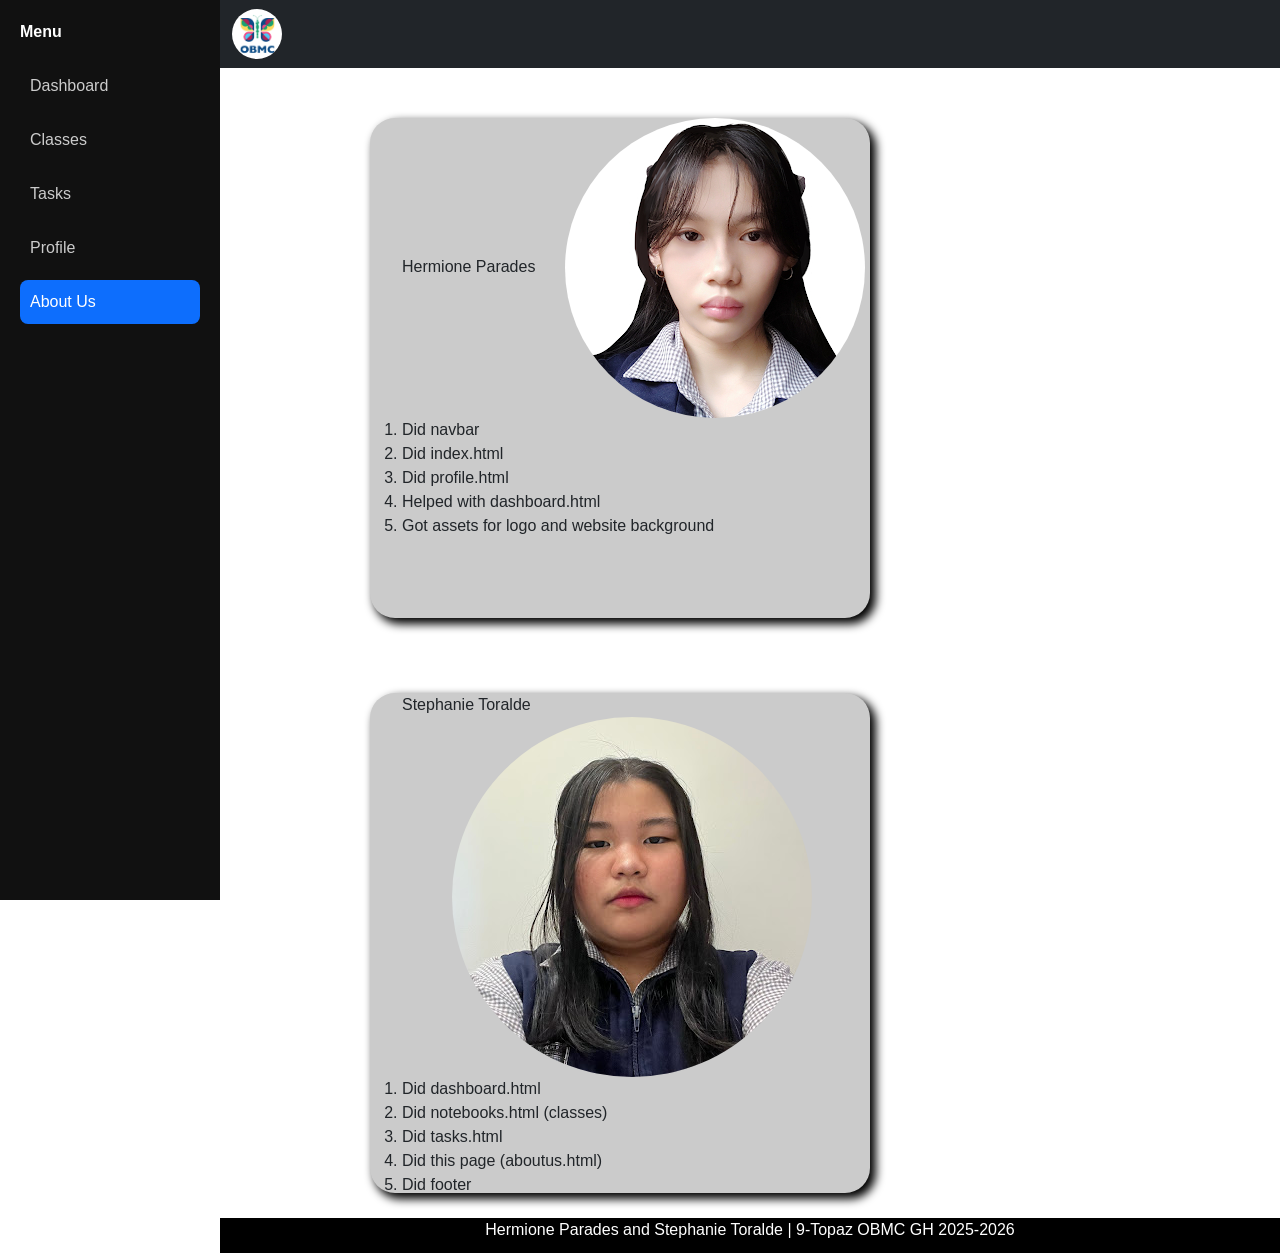
==== aboutus.html @ 8887d8b3 "Update aboutus.html" ====
<!DOCTYPE html>
<html lang="en">

<head>
    <meta charset="UTF-8">
    <meta name="viewport" content="width-device-width, initial scale-1.0">
    <title>About Us</title>
    <link href="https://cdn.jsdelivr.net/npm/bootstrap@5.3.8/dist/css/bootstrap.min.css" rel="stylesheet">
    <script src="https://cdn.jsdelivr.net/npm/bootstrap@5.3.8/dist/js/bootstrap.bundle.min.js"></script>
    <link rel="stylesheet" href="style.css">
    <style>
        body {
            background: url("butterdie.png") no-repeat center center fixed;
            background-size: cover;
        }

        ol {
            size: 150px;
        }

        #box1 {
            width: 500px;
            height: 500px;
            background-color: rgb(203, 203, 203);
            border-radius: 25px;
            box-shadow: 5px 5px 10px 1px #000000;
            margin: 25px;
            margin-right: 150px;
            margin-left: 150px;
            margin-top: 50px;
            display: inline-block;
        }

        #box2 {
            width: 500px;
            height: 500px;
            background-color: rgb(203, 203, 203);
            border-radius: 25px;
            box-shadow: 5px 5px 10px 1px #000000;
            margin: 25px;
            margin-right: 150px;
            margin-left: 150px;
            margin-top: 50px;
            display: inline-block;
        }
    </style>
</head>

<body>

    <div class="page-bg">

        <div class="sidebar">
            <div class="sidebar-title">Menu</div>

            <a href="dashboard.html" class="sidebar-link">Dashboard</a>
            <a href="notebooks.html" class="sidebar-link">Classes</a>
            <a href="tasks.html" class="sidebar-link">Tasks</a>
            <a href="profile.html" class="sidebar-link">Profile</a>
            <a href="aboutus.html" class="sidebar-link active">About Us</a>
        </div>

        <div class="main-content">

            <nav class="navbar navbar-dark bg-dark">
                <div class="container-fluid">
                    <a href="index.html" class="navbar-brand">
                        <img src="OBMC LOGO.png" style="border-radius:50%;" width="50" height="50">
                    </a>
                </div>
            </nav>


            <div id="box1">
                <ol>Hermione Parades
                    <img style="border-radius: 50%; margin-left: 25px; size: 250px;" src="hermione.jpg">
                    <li>Did navbar</li>
                    <li>Did index.html</li>
                    <li>Did profile.html</li>
                    <li>Helped with dashboard.html</li>
                    <li>Got assets for logo and website background</li>
                </ol>

            </div>
            <div id="box2">
                <ol>Stephanie Toralde
                    <img style="border-radius: 50%; margin-left: 50px; size: 200px;" src="stephanie.jpg">
                    <li>Did dashboard.html</li>
                    <li>Did notebooks.html (classes)</li>
                    <li>Did tasks.html</li>
                    <li>Did this page (aboutus.html)</li>
                    <li>Did footer</li>
                </ol>
            </div>
</body>
<footer style="background-color: black; color: white; text-align: center; height: 35px;"> Hermione Parades
    and
    Stephanie Toralde | 9-Topaz OBMC GH 2025-2026
</footer>

</html>
---- style.css ----
body {
    margin: 0;
    font-family: Arial, sans-serif;

    background: url("butterdie.png") no-repeat center center fixed;
    background-size: cover;
}

.page-bg {
    min-height: 100vh;
    display: flex;

    background: url("butterdie.png") no-repeat center center fixed;
    background-size: cover;
}

.sidebar {
    width: 220px;
    height: 100vh;
    background: #111;
    color: white;

    position: fixed;
    top: 0;
    left: 0;

    padding: 20px;
    display: flex;
    flex-direction: column;
    gap: 10px;
}

.sidebar-title {
    font-weight: bold;
    margin-bottom: 10px;
}

.sidebar-link {
    color: #ccc;
    text-decoration: none;
    padding: 10px;
    border-radius: 8px;
    transition: 0.2s;
}

.sidebar-link:hover {
    background: #333;
    color: white;
}

.sidebar-link.active {
    background: #0d6efd;
    color: white;
}

.main-content {
    margin-left: 220px;
    width: calc(100% - 220px);
}

.navbar {
    padding-top: 4px;
    padding-bottom: 4px;
    min-height: 50px;
}

.login-container {
    max-width: 300px;
    margin: 100px auto;
    padding: 40px 25px;
    background: white;
    border-radius: 10px;
    box-shadow: 0px 4px 10px rgba(0,0,0,0.1);
}

img {
    border-radius: 50%;
}

 .my-box {
            height: 650px;
            width: 500px;
            box-shadow: 5px 5px 10px 1px #000000;
            color: rgb(222, 222, 222);
            margin-top: 20px;
            box-shadow: 5px 5px 10px 1px #000000;

        }
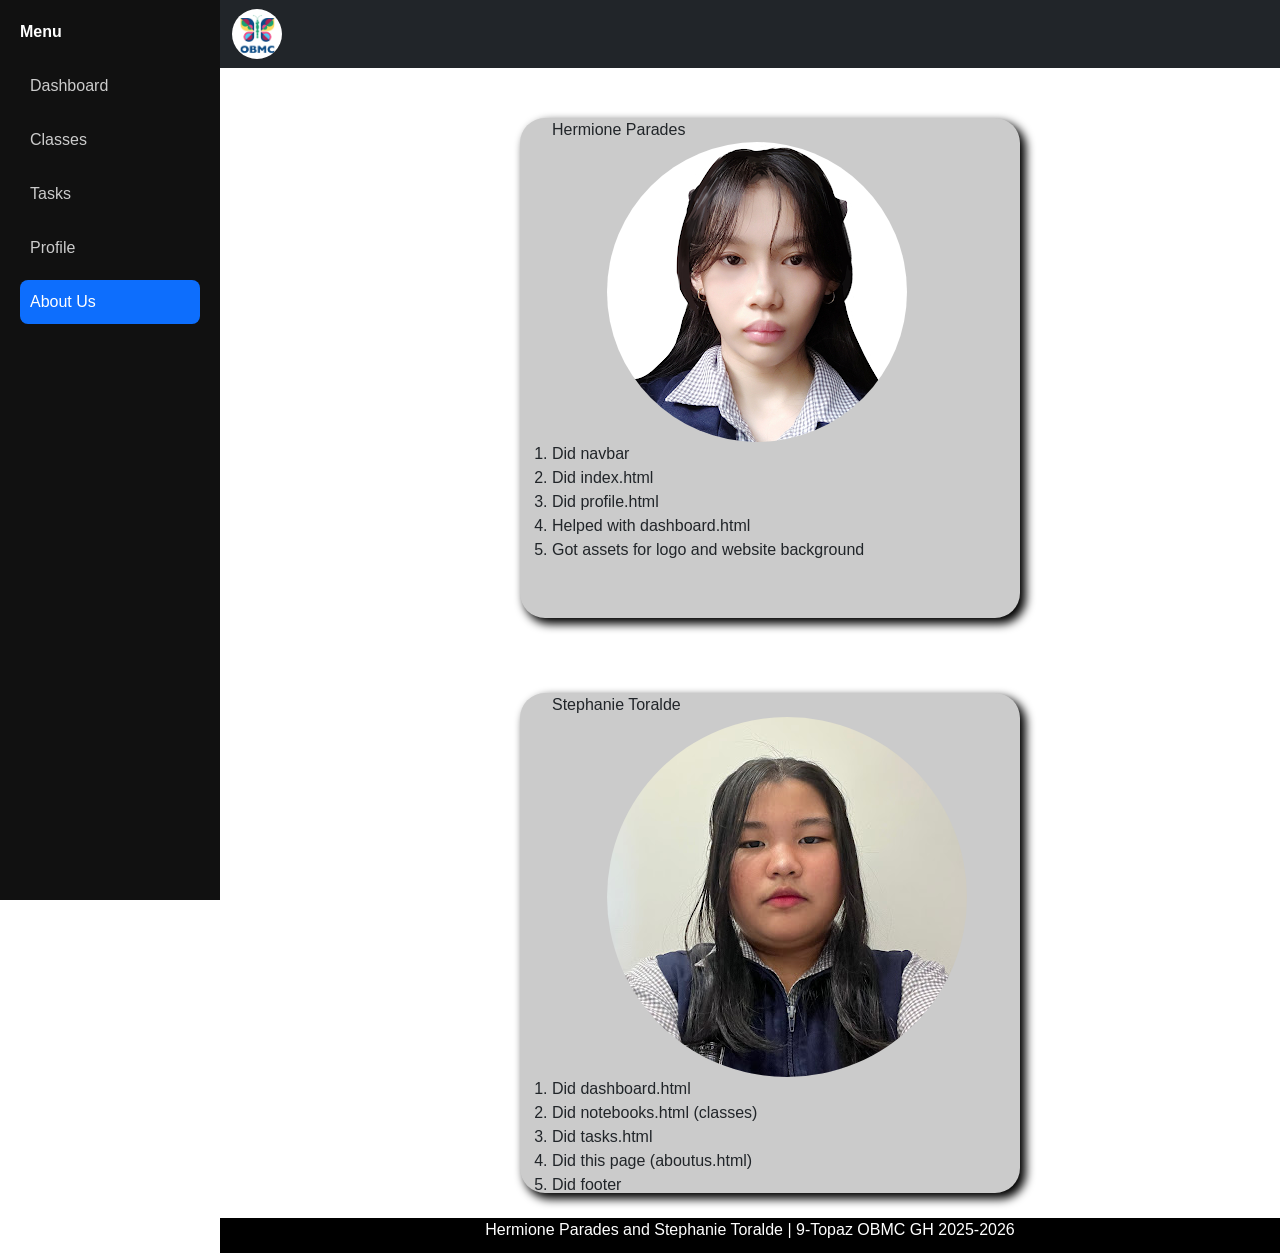
==== commit 305d8f8c: "mariaaaaaaaa" ====
--- a/aboutus.html
+++ b/aboutus.html
@@ -25,8 +25,8 @@
             border-radius: 25px;
             box-shadow: 5px 5px 10px 1px #000000;
             margin: 25px;
-            margin-right: 150px;
-            margin-left: 150px;
+            margin-right: 300px;
+            margin-left: 300px;
             margin-top: 50px;
             display: inline-block;
         }
@@ -38,8 +38,8 @@
             border-radius: 25px;
             box-shadow: 5px 5px 10px 1px #000000;
             margin: 25px;
-            margin-right: 150px;
-            margin-left: 150px;
+            margin-right: 300px;
+            margin-left: 300px;
             margin-top: 50px;
             display: inline-block;
         }
@@ -73,7 +73,7 @@
 
             <div id="box1">
                 <ol>Hermione Parades
-                    <img style="border-radius: 50%; margin-left: 25px; size: 250px;" src="hermione.jpg">
+                    <img style="border-radius: 50%; margin-left: 55px; size: 200px;" src="hermione.jpg">
                     <li>Did navbar</li>
                     <li>Did index.html</li>
                     <li>Did profile.html</li>
@@ -84,7 +84,7 @@
             </div>
             <div id="box2">
                 <ol>Stephanie Toralde
-                    <img style="border-radius: 50%; margin-left: 50px; size: 200px;" src="stephanie.jpg">
+                    <img style="border-radius: 50%; margin-left: 55px; size: 200px;" src="stephanie.jpg">
                     <li>Did dashboard.html</li>
                     <li>Did notebooks.html (classes)</li>
                     <li>Did tasks.html</li>
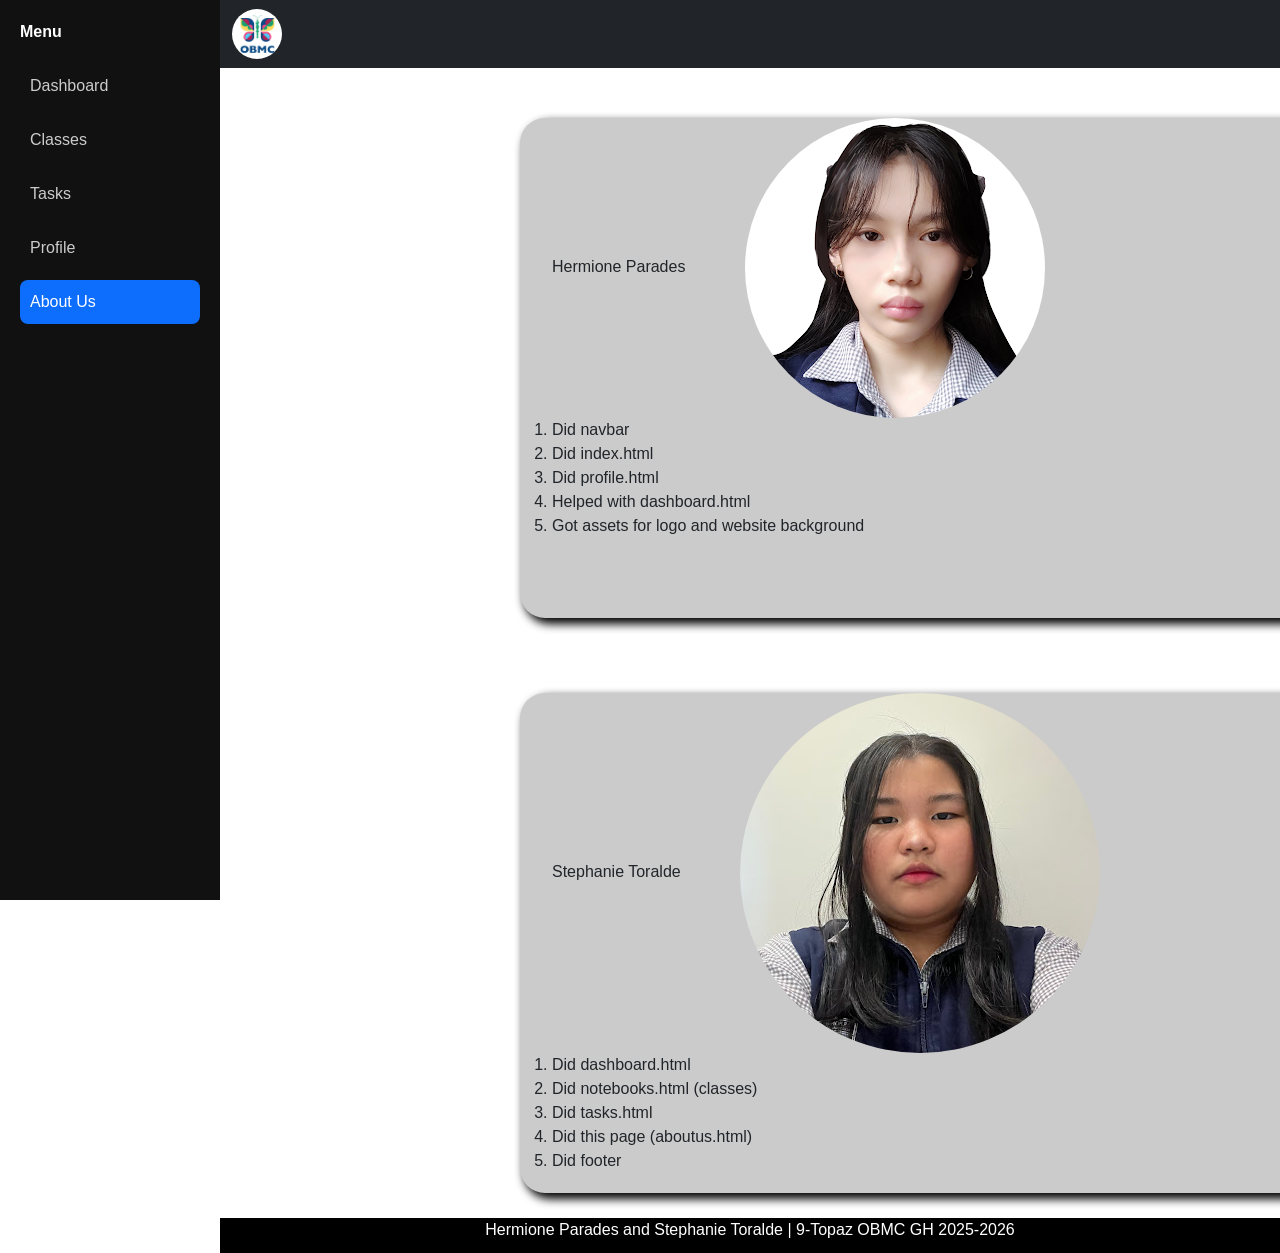
==== commit 1ccd4ecf: "she gon call me baby boo" ====
--- a/aboutus.html
+++ b/aboutus.html
@@ -19,7 +19,7 @@
         }
 
         #box1 {
-            width: 500px;
+            width: 900px;
             height: 500px;
             background-color: rgb(203, 203, 203);
             border-radius: 25px;
@@ -32,7 +32,7 @@
         }
 
         #box2 {
-            width: 500px;
+            width: 900px;
             height: 500px;
             background-color: rgb(203, 203, 203);
             border-radius: 25px;
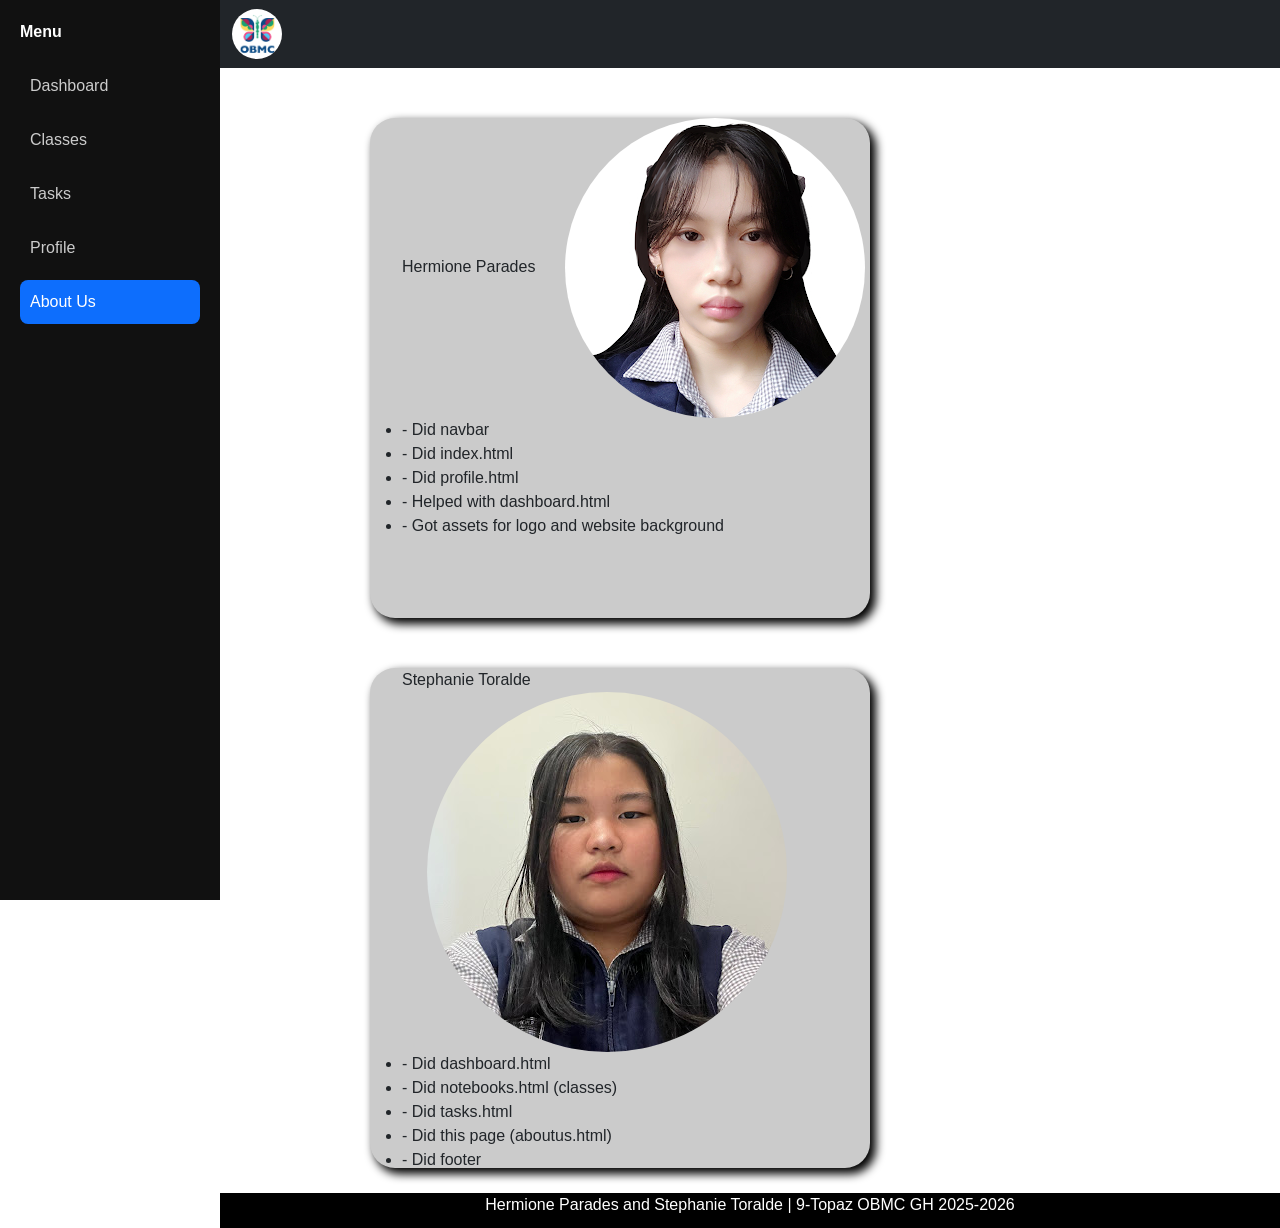
==== commit e0f34695: "Update aboutus.html" ====
--- a/aboutus.html
+++ b/aboutus.html
@@ -14,34 +14,28 @@
             background-size: cover;
         }
 
-        ol {
-            size: 150px;
-        }
-
         #box1 {
-            width: 900px;
+            width: 500px;
             height: 500px;
             background-color: rgb(203, 203, 203);
             border-radius: 25px;
             box-shadow: 5px 5px 10px 1px #000000;
             margin: 25px;
             margin-right: 300px;
-            margin-left: 300px;
+            margin-left: 150px;
             margin-top: 50px;
-            display: inline-block;
         }
 
         #box2 {
-            width: 900px;
+            width: 500px;
             height: 500px;
             background-color: rgb(203, 203, 203);
             border-radius: 25px;
             box-shadow: 5px 5px 10px 1px #000000;
             margin: 25px;
             margin-right: 300px;
-            margin-left: 300px;
+            margin-left: 150px;
             margin-top: 50px;
-            display: inline-block;
         }
     </style>
 </head>
@@ -72,25 +66,25 @@
 
 
             <div id="box1">
-                <ol>Hermione Parades
-                    <img style="border-radius: 50%; margin-left: 55px; size: 200px;" src="hermione.jpg">
-                    <li>Did navbar</li>
-                    <li>Did index.html</li>
-                    <li>Did profile.html</li>
-                    <li>Helped with dashboard.html</li>
-                    <li>Got assets for logo and website background</li>
-                </ol>
+                <ul>Hermione Parades
+                    <img style="border-radius: 50%; margin-left: 25px; size: 200px;" src="hermione.jpg">
+                    <li>- Did navbar</li>
+                    <li>- Did index.html</li>
+                    <li>- Did profile.html</li>
+                    <li>- Helped with dashboard.html</li>
+                    <li>- Got assets for logo and website background</li>
+                </ul>
 
             </div>
             <div id="box2">
-                <ol>Stephanie Toralde
-                    <img style="border-radius: 50%; margin-left: 55px; size: 200px;" src="stephanie.jpg">
-                    <li>Did dashboard.html</li>
-                    <li>Did notebooks.html (classes)</li>
-                    <li>Did tasks.html</li>
-                    <li>Did this page (aboutus.html)</li>
-                    <li>Did footer</li>
-                </ol>
+                <ul>Stephanie Toralde
+                    <img style="border-radius: 50%; margin-left: 25px; size: 200px;" src="stephanie.jpg">
+                    <li>- Did dashboard.html</li>
+                    <li>- Did notebooks.html (classes)</li>
+                    <li>- Did tasks.html</li>
+                    <li>- Did this page (aboutus.html)</li>
+                    <li>- Did footer</li>
+                </ul>
             </div>
 </body>
 <footer style="background-color: black; color: white; text-align: center; height: 35px;"> Hermione Parades
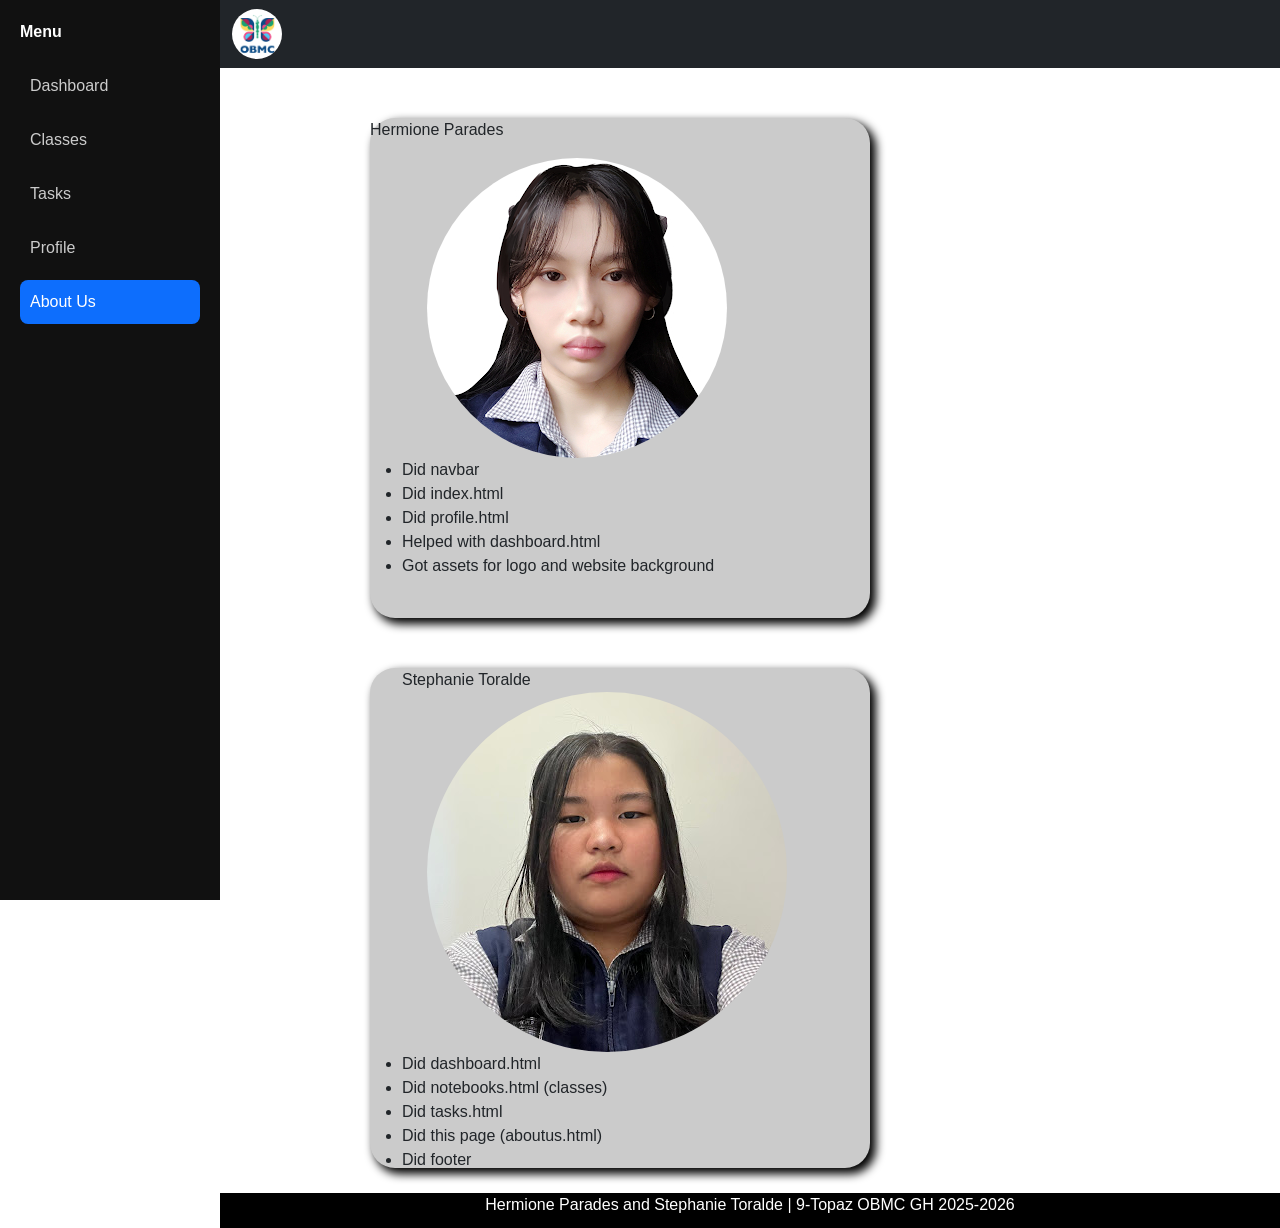
==== commit 72f70460: "Update aboutus.html" ====
--- a/aboutus.html
+++ b/aboutus.html
@@ -66,24 +66,25 @@
 
 
             <div id="box1">
-                <ul>Hermione Parades
+                <p>Hermione Parades</p>
+                <ul>
                     <img style="border-radius: 50%; margin-left: 25px; size: 200px;" src="hermione.jpg">
-                    <li>- Did navbar</li>
-                    <li>- Did index.html</li>
-                    <li>- Did profile.html</li>
-                    <li>- Helped with dashboard.html</li>
-                    <li>- Got assets for logo and website background</li>
+                    <li> Did navbar</li>
+                    <li> Did index.html</li>
+                    <li> Did profile.html</li>
+                    <li> Helped with dashboard.html</li>
+                    <li> Got assets for logo and website background</li>
                 </ul>
 
             </div>
             <div id="box2">
                 <ul>Stephanie Toralde
                     <img style="border-radius: 50%; margin-left: 25px; size: 200px;" src="stephanie.jpg">
-                    <li>- Did dashboard.html</li>
-                    <li>- Did notebooks.html (classes)</li>
-                    <li>- Did tasks.html</li>
-                    <li>- Did this page (aboutus.html)</li>
-                    <li>- Did footer</li>
+                    <li> Did dashboard.html</li>
+                    <li> Did notebooks.html (classes)</li>
+                    <li> Did tasks.html</li>
+                    <li> Did this page (aboutus.html)</li>
+                    <li> Did footer</li>
                 </ul>
             </div>
 </body>
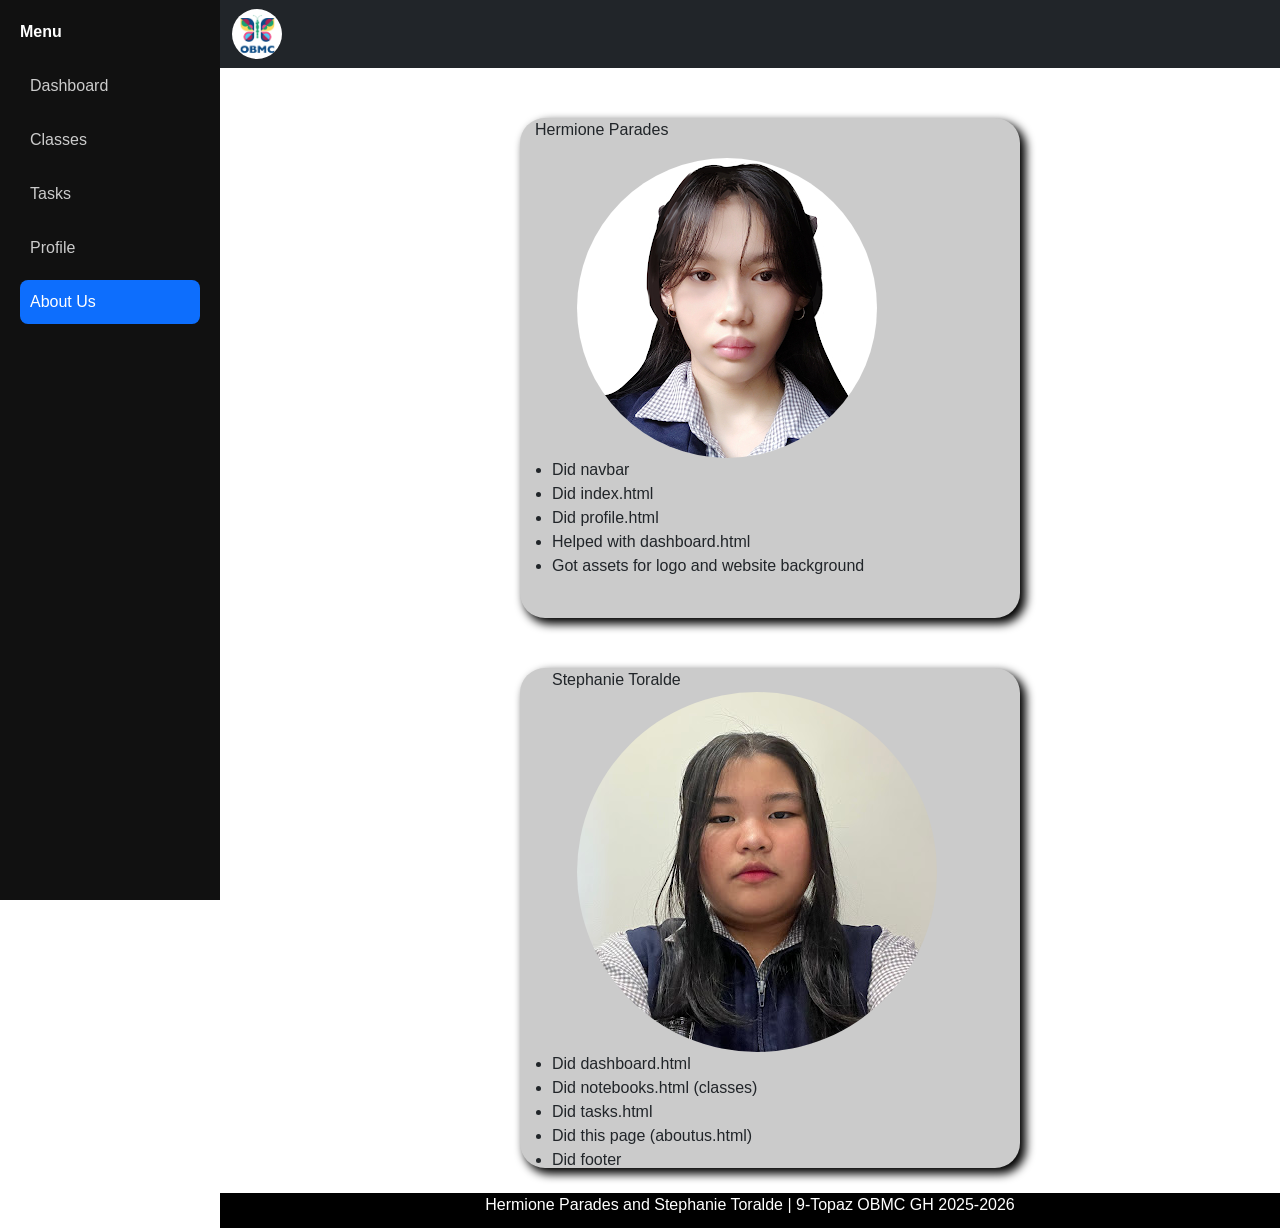
==== commit 9e2109b1: "Update aboutus.html" ====
--- a/aboutus.html
+++ b/aboutus.html
@@ -22,7 +22,7 @@
             box-shadow: 5px 5px 10px 1px #000000;
             margin: 25px;
             margin-right: 300px;
-            margin-left: 150px;
+            margin-left: 300px;
             margin-top: 50px;
         }
 
@@ -34,7 +34,7 @@
             box-shadow: 5px 5px 10px 1px #000000;
             margin: 25px;
             margin-right: 300px;
-            margin-left: 150px;
+            margin-left: 300px;
             margin-top: 50px;
         }
     </style>
@@ -66,7 +66,7 @@
 
 
             <div id="box1">
-                <p>Hermione Parades</p>
+                <p style="margin-left: 15px;">Hermione Parades</p>
                 <ul>
                     <img style="border-radius: 50%; margin-left: 25px; size: 200px;" src="hermione.jpg">
                     <li> Did navbar</li>
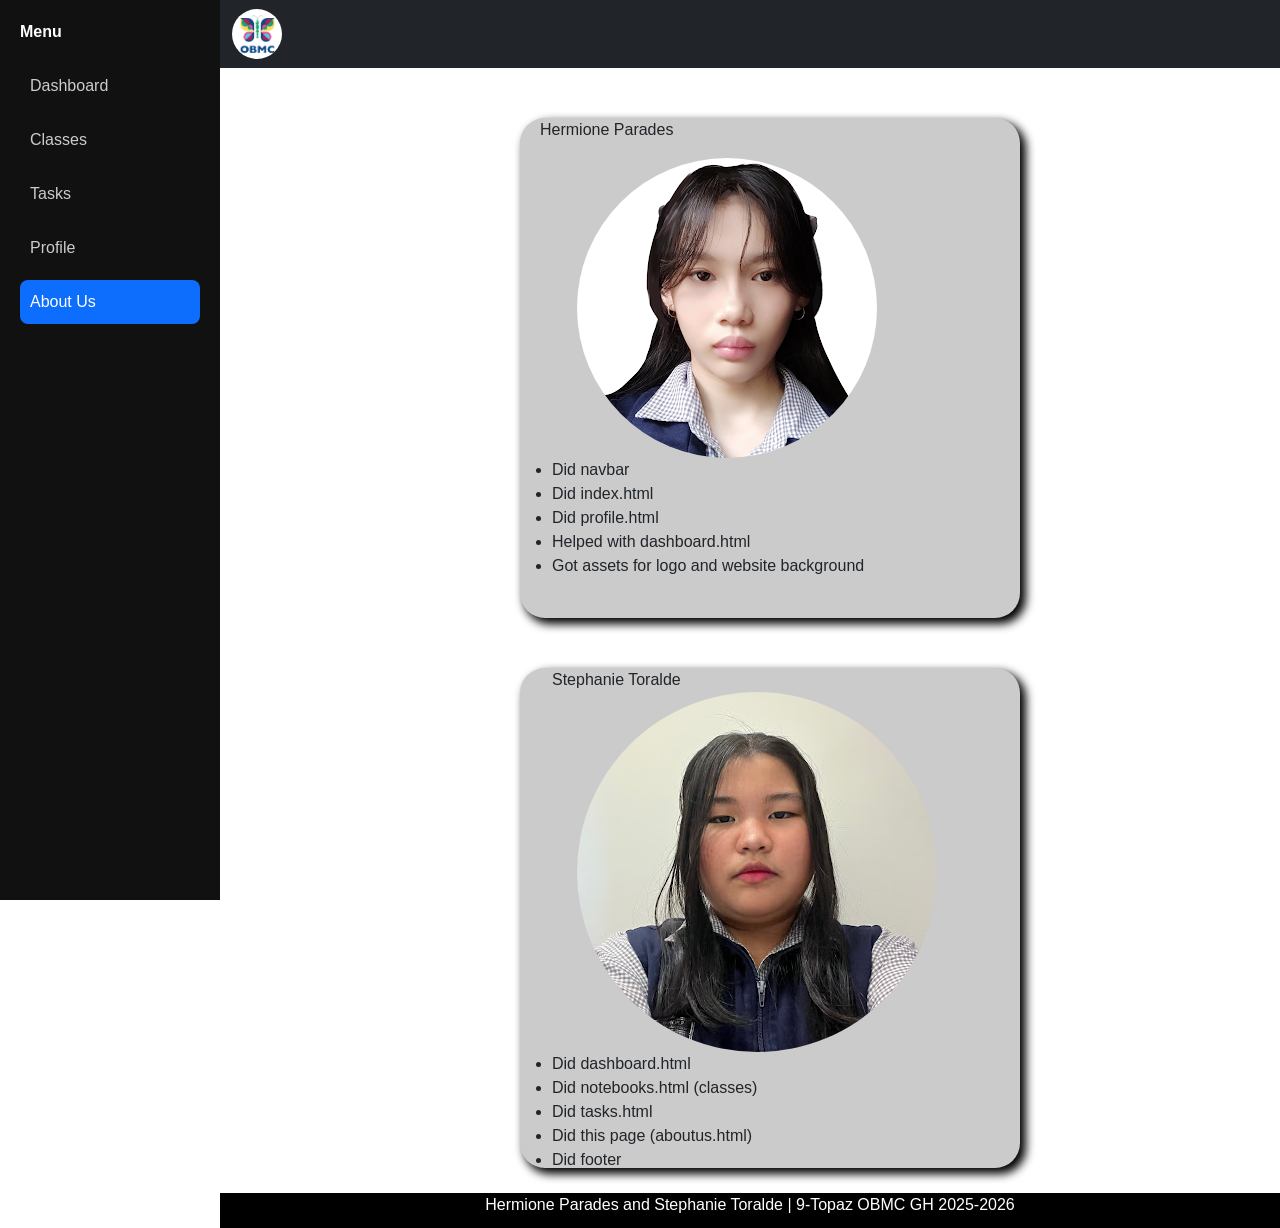
==== commit 582910f8: "Update aboutus.html" ====
--- a/aboutus.html
+++ b/aboutus.html
@@ -66,7 +66,7 @@
 
 
             <div id="box1">
-                <p style="margin-left: 15px;">Hermione Parades</p>
+                <p style="margin-left: 20px;">Hermione Parades</p>
                 <ul>
                     <img style="border-radius: 50%; margin-left: 25px; size: 200px;" src="hermione.jpg">
                     <li> Did navbar</li>
